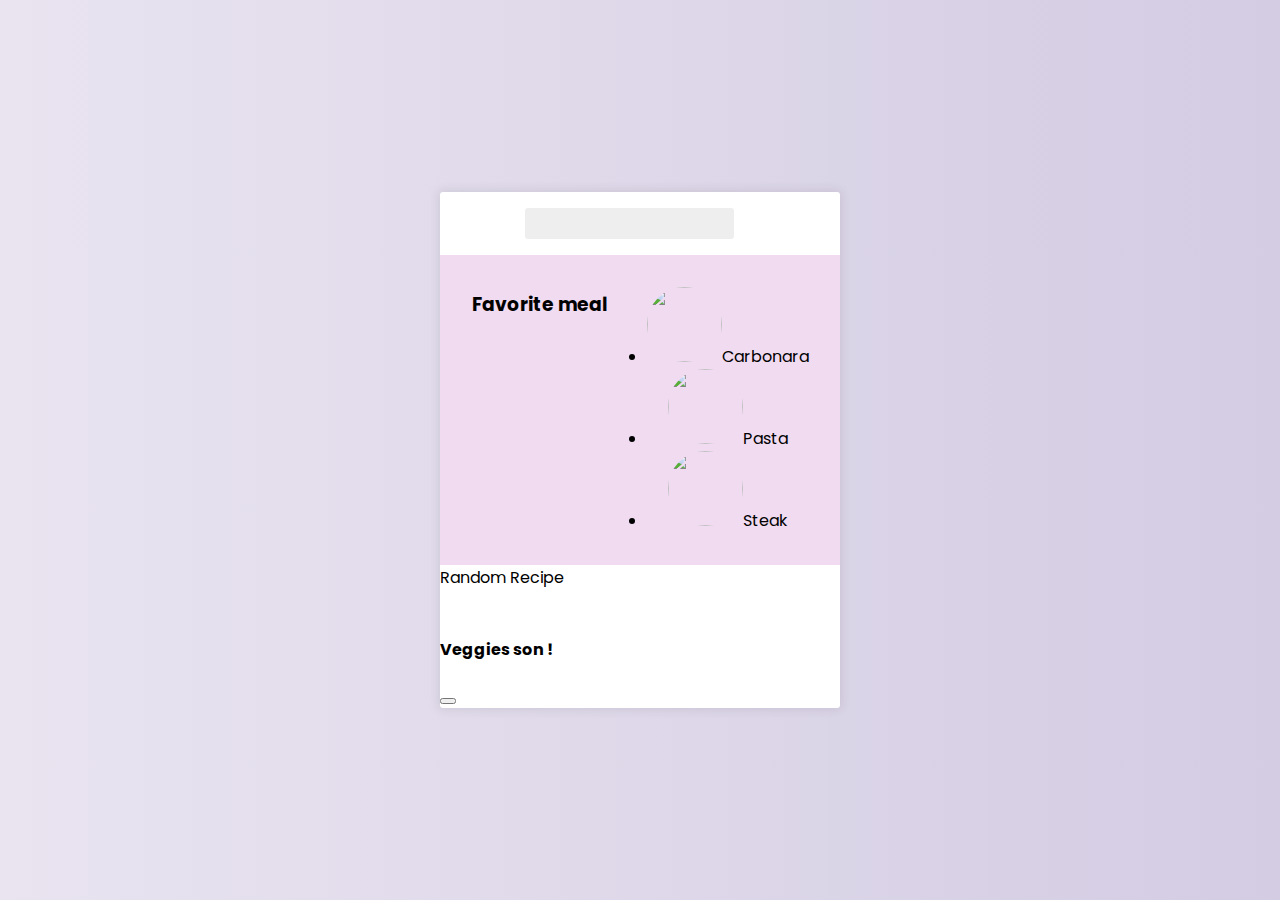
==== Recipe-app/index.html @ 512a0c91 "Added base" ====
<!DOCTYPE html>
<html lang="en">
<head>
    <meta charset="UTF-8">
    <meta http-equiv="X-UA-Compatible" content="IE=edge">
    <meta name="viewport" content="width=device-width, initial-scale=1.0">
    <title>Recipe App</title>
    <link rel="stylesheet" href="https://cdnjs.cloudflare.com/ajax/libs/font-awesome/6.3.0/css/all.min.css" integrity="sha512-SzlrxWUlpfuzQ+pcUCosxcglQRNAq/DZjVsC0lE40xsADsfeQoEypE+enwcOiGjk/bSuGGKHEyjSoQ1zVisanQ==" crossorigin="anonymous" referrerpolicy="no-referrer" />
    <link rel="stylesheet" href="style.css">
    <script src="script.js"></script>
</head>
<body>
    <div class="mobile-container">
        <header>
            <input type="text">
            <button id="search"><i class="fa-solid fa-magnifying-glass"></i></button>
        </header>
      
        <div class="fav-container"> 
            <h3>Favorite meal</h3>
         
           <ul class="fav-meals">
            <li><img src="https://images.unsplash.com/photo-1612874742237-6526221588e3?ixlib=rb-4.0.3&ixid=MnwxMjA3fDB8MHxwaG90by1wYWdlfHx8fGVufDB8fHx8&auto=format&fit=crop&w=871&q=80" alt=""><span>Carbonara</span></li>
            <li><img src="https://images.unsplash.com/photo-1598515211932-b130a728a769?ixlib=rb-4.0.3&ixid=MnwxMjA3fDB8MHxwaG90by1wYWdlfHx8fGVufDB8fHx8&auto=format&fit=crop&w=870&q=80" alt=""><span>Pasta</span></li>
            <li><img src="https://images.unsplash.com/photo-1600891964092-4316c288032e?ixlib=rb-4.0.3&ixid=MnwxMjA3fDB8MHxwaG90by1wYWdlfHx8fGVufDB8fHx8&auto=format&fit=crop&w=870&q=80" alt=""><span>Steak</span></li>
           </ul>
        </div>
        <div class="meals">
            <span class="random">Random Recipe</span>
            <div class="meal">
                <div class="meal-header">
                    <img src="https://images.unsplash.com/photo-1568158879083-c42860933ed7?ixlib=rb-4.0.3&ixid=MnwxMjA3fDB8MHxwaG90by1wYWdlfHx8fGVufDB8fHx8&auto=format&fit=crop&w=686&q=80" alt="">
                </div>
                <div class="meal-body">
                    <h4>Veggies son !</h4>
                    <button><i class="fa-regular fa-heart"></i></button>
                </div>
            </div>   
        </div>
    </div>
</body>
</html>
---- Recipe-app/style.css ----
@import url('https://fonts.googleapis.com/css2?family=Poppins:wght@300&display=swap');

* {
    box-sizing: border-box;
}

body
{
    font-family: 'Poppins', sans-serif;
    background: #D3CCE3;  /* fallback for old browsers */
background: -webkit-linear-gradient(to right, #E9E4F0, #D3CCE3);  /* Chrome 10-25, Safari 5.1-6 */
background: linear-gradient(to right, #E9E4F0, #D3CCE3); 
display: flex;
align-items: center;
justify-content: center;
margin: 0;
min-height: 100vh;


}
.mobile-container{
    width: 400px;
    background-color: white;
    box-shadow: 0 0 10px 2px #3333331a;
    border-radius: 3px;
    overflow: hidden;
    
}

img {
    max-width: 100%;
}

header{
    display: flex;
    align-items: center;
    justify-content: center;
    padding: 1rem;

}
header input{
    background-color: #eee;
    border: none;
    border-radius: 3px;
    padding: 0.5rem 1rem;
}
header button{
    background-color: transparent;
    color: #837878;
    font-size: 1.5rem;
    border: none;
    margin-left: 10px;

}
.fav-container{
    padding: 1rem;
    display: flex;
    text-align: center;
    justify-content: center;
    background-color: rgba(239, 216, 239, 0.935);
}
.fav-meals{

}
.fav-meals li{

}

.fav-meals li img{
    height: 75px;
    width: 75px;
    object-fit: cover;
    border-radius: 50%;
    border: #0000007d;


}
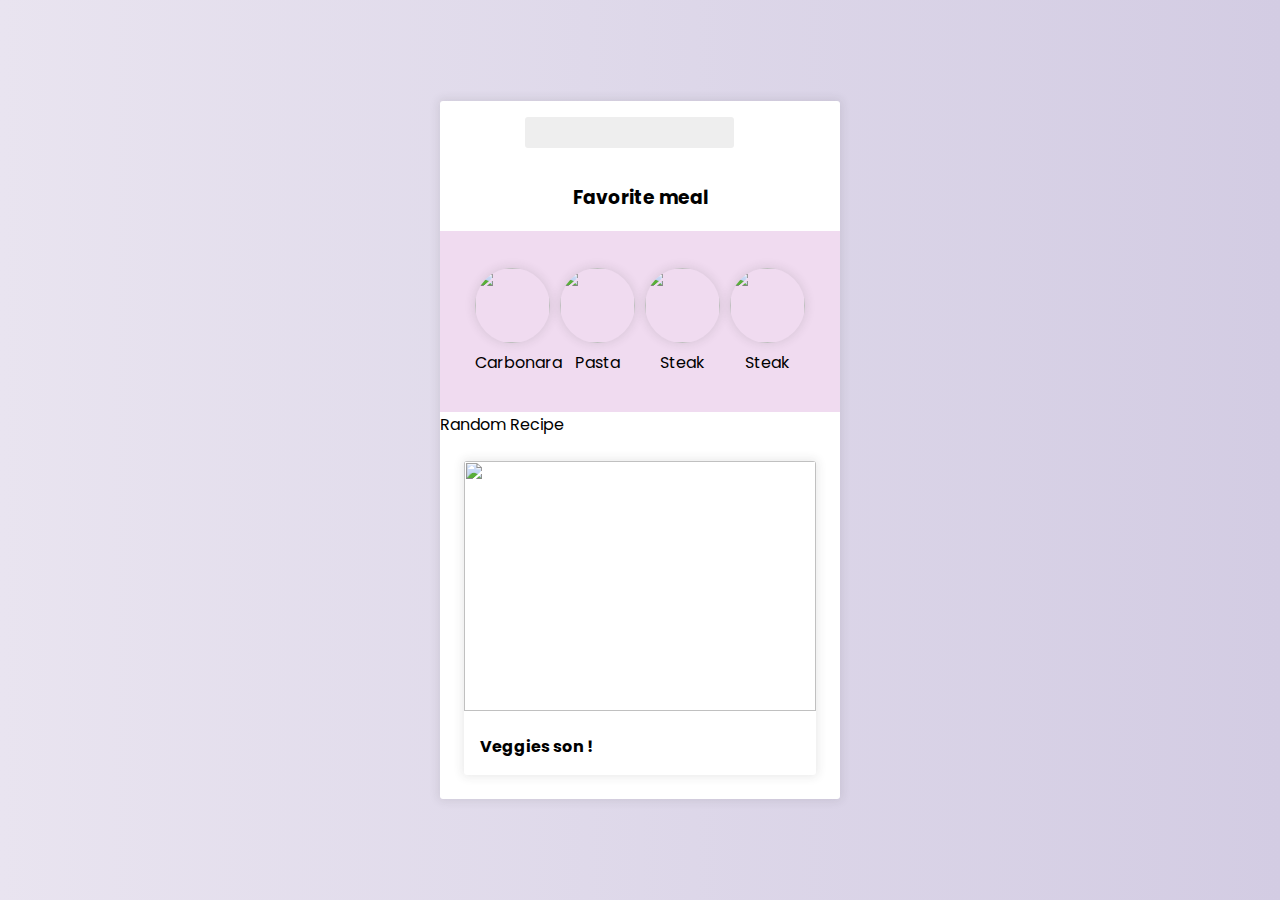
==== commit 816fcc21: "added js" ====
--- a/Recipe-app/index.html
+++ b/Recipe-app/index.html
@@ -1,42 +1,76 @@
 <!DOCTYPE html>
 <html lang="en">
-<head>
-    <meta charset="UTF-8">
-    <meta http-equiv="X-UA-Compatible" content="IE=edge">
-    <meta name="viewport" content="width=device-width, initial-scale=1.0">
+  <head>
+    <meta charset="UTF-8" />
+    <meta http-equiv="X-UA-Compatible" content="IE=edge" />
+    <meta name="viewport" content="width=device-width, initial-scale=1.0" />
     <title>Recipe App</title>
-    <link rel="stylesheet" href="https://cdnjs.cloudflare.com/ajax/libs/font-awesome/6.3.0/css/all.min.css" integrity="sha512-SzlrxWUlpfuzQ+pcUCosxcglQRNAq/DZjVsC0lE40xsADsfeQoEypE+enwcOiGjk/bSuGGKHEyjSoQ1zVisanQ==" crossorigin="anonymous" referrerpolicy="no-referrer" />
-    <link rel="stylesheet" href="style.css">
+    <link
+      rel="stylesheet"
+      href="https://cdnjs.cloudflare.com/ajax/libs/font-awesome/6.3.0/css/all.min.css"
+      integrity="sha512-SzlrxWUlpfuzQ+pcUCosxcglQRNAq/DZjVsC0lE40xsADsfeQoEypE+enwcOiGjk/bSuGGKHEyjSoQ1zVisanQ=="
+      crossorigin="anonymous"
+      referrerpolicy="no-referrer"
+    />
+    <link rel="stylesheet" href="style.css" />
     <script src="script.js"></script>
-</head>
-<body>
+  </head>
+  <body>
     <div class="mobile-container">
-        <header>
-            <input type="text">
-            <button id="search"><i class="fa-solid fa-magnifying-glass"></i></button>
-        </header>
-      
-        <div class="fav-container"> 
-            <h3>Favorite meal</h3>
-         
-           <ul class="fav-meals">
-            <li><img src="https://images.unsplash.com/photo-1612874742237-6526221588e3?ixlib=rb-4.0.3&ixid=MnwxMjA3fDB8MHxwaG90by1wYWdlfHx8fGVufDB8fHx8&auto=format&fit=crop&w=871&q=80" alt=""><span>Carbonara</span></li>
-            <li><img src="https://images.unsplash.com/photo-1598515211932-b130a728a769?ixlib=rb-4.0.3&ixid=MnwxMjA3fDB8MHxwaG90by1wYWdlfHx8fGVufDB8fHx8&auto=format&fit=crop&w=870&q=80" alt=""><span>Pasta</span></li>
-            <li><img src="https://images.unsplash.com/photo-1600891964092-4316c288032e?ixlib=rb-4.0.3&ixid=MnwxMjA3fDB8MHxwaG90by1wYWdlfHx8fGVufDB8fHx8&auto=format&fit=crop&w=870&q=80" alt=""><span>Steak</span></li>
-           </ul>
+      <header>
+        <input type="text" />
+        <button id="search">
+          <i class="fa-solid fa-magnifying-glass"></i>
+        </button>
+      </header>
+
+      <div class="header-class">
+        <h3>Favorite meal</h3>
+      </div>
+
+      <div class="fav-container">
+        <ul class="fav-meals">
+          <li>
+            <img
+              src="https://images.unsplash.com/photo-1612874742237-6526221588e3?ixlib=rb-4.0.3&ixid=MnwxMjA3fDB8MHxwaG90by1wYWdlfHx8fGVufDB8fHx8&auto=format&fit=crop&w=871&q=80"
+              alt=""
+            /><span>Carbonara</span>
+          </li>
+          <li>
+            <img
+              src="https://images.unsplash.com/photo-1598515211932-b130a728a769?ixlib=rb-4.0.3&ixid=MnwxMjA3fDB8MHxwaG90by1wYWdlfHx8fGVufDB8fHx8&auto=format&fit=crop&w=870&q=80"
+              alt=""
+            /><span>Pasta</span>
+          </li>
+          <li>
+            <img
+              src="https://images.unsplash.com/photo-1600891964092-4316c288032e?ixlib=rb-4.0.3&ixid=MnwxMjA3fDB8MHxwaG90by1wYWdlfHx8fGVufDB8fHx8&auto=format&fit=crop&w=870&q=80"
+              alt=""
+            /><span>Steak</span>
+          </li>
+          <li>
+            <img
+              src="https://images.unsplash.com/photo-1600891964092-4316c288032e?ixlib=rb-4.0.3&ixid=MnwxMjA3fDB8MHxwaG90by1wYWdlfHx8fGVufDB8fHx8&auto=format&fit=crop&w=870&q=80"
+              alt=""
+            /><span>Steak</span>
+          </li>
+        </ul>
+      </div>
+      <div class="meals">
+        <span class="random">Random Recipe</span>
+        <div class="meal">
+          <div class="meal-header">
+            <img
+              src="https://images.unsplash.com/photo-1568158879083-c42860933ed7?ixlib=rb-4.0.3&ixid=MnwxMjA3fDB8MHxwaG90by1wYWdlfHx8fGVufDB8fHx8&auto=format&fit=crop&w=686&q=80"
+              alt=""
+            />
+          </div>
+          <div class="meal-body">
+            <h4>Veggies son !</h4>
+            <button class = "fav-btn"><i class="fa-regular fa-heart"></i></button>
+          </div>
         </div>
-        <div class="meals">
-            <span class="random">Random Recipe</span>
-            <div class="meal">
-                <div class="meal-header">
-                    <img src="https://images.unsplash.com/photo-1568158879083-c42860933ed7?ixlib=rb-4.0.3&ixid=MnwxMjA3fDB8MHxwaG90by1wYWdlfHx8fGVufDB8fHx8&auto=format&fit=crop&w=686&q=80" alt="">
-                </div>
-                <div class="meal-body">
-                    <h4>Veggies son !</h4>
-                    <button><i class="fa-regular fa-heart"></i></button>
-                </div>
-            </div>   
-        </div>
+      </div>
     </div>
-</body>
-</html>+  </body>
+</html>
--- a/Recipe-app/style.css
+++ b/Recipe-app/style.css
@@ -60,9 +60,15 @@
     background-color: rgba(239, 216, 239, 0.935);
 }
 .fav-meals{
+    display: flex;
+    flex-wrap: wrap;
+    list-style-type: none;
+    padding: 0;
 
 }
 .fav-meals li{
+    width: 75px;
+    margin: 5px;
 
 }
 
@@ -72,6 +78,62 @@
     object-fit: cover;
     border-radius: 50%;
     border: #0000007d;
+    box-shadow:  0 0 10px 2px #3333331a;
 
 
+}
+.header-class{
+    text-align: center;
+    display: flex;
+    justify-content: center;
+}
+
+.meal{
+    margin: 1.5rem;
+    box-shadow: 0 0 10px 2px #3333331a;
+    border-radius: 3px;
+    overflow: hidden;
+
+}
+.meal-header{
+    position: relative;
+
+}
+
+.meal-header .random {
+    position: absolute;
+    top: 1rem;
+    background-color: #fff;
+    padding: 0.25rem 1rem;
+    border-top-right-radius: 3px;
+    border-bottom-right-radius: 3px; }
+
+.meal-body{
+    display: flex;
+    align-items: center;
+    justify-content: space-between;
+    padding: 1rem;
+}
+
+.meal-header img {
+    height: 250px;
+    width: 100%;
+    object-fit: cover;
+
+}
+.meal-body h4{
+    margin: 0;
+}
+
+.meal-body .fav-btn{
+    border: none;
+    background-color: transparent;
+    font-size: 1.5rem;
+    color: gray;
+    cursor: pointer;
+
+}
+
+.meal-body .fav-btn.active {
+  color: rebeccapurple;
 }